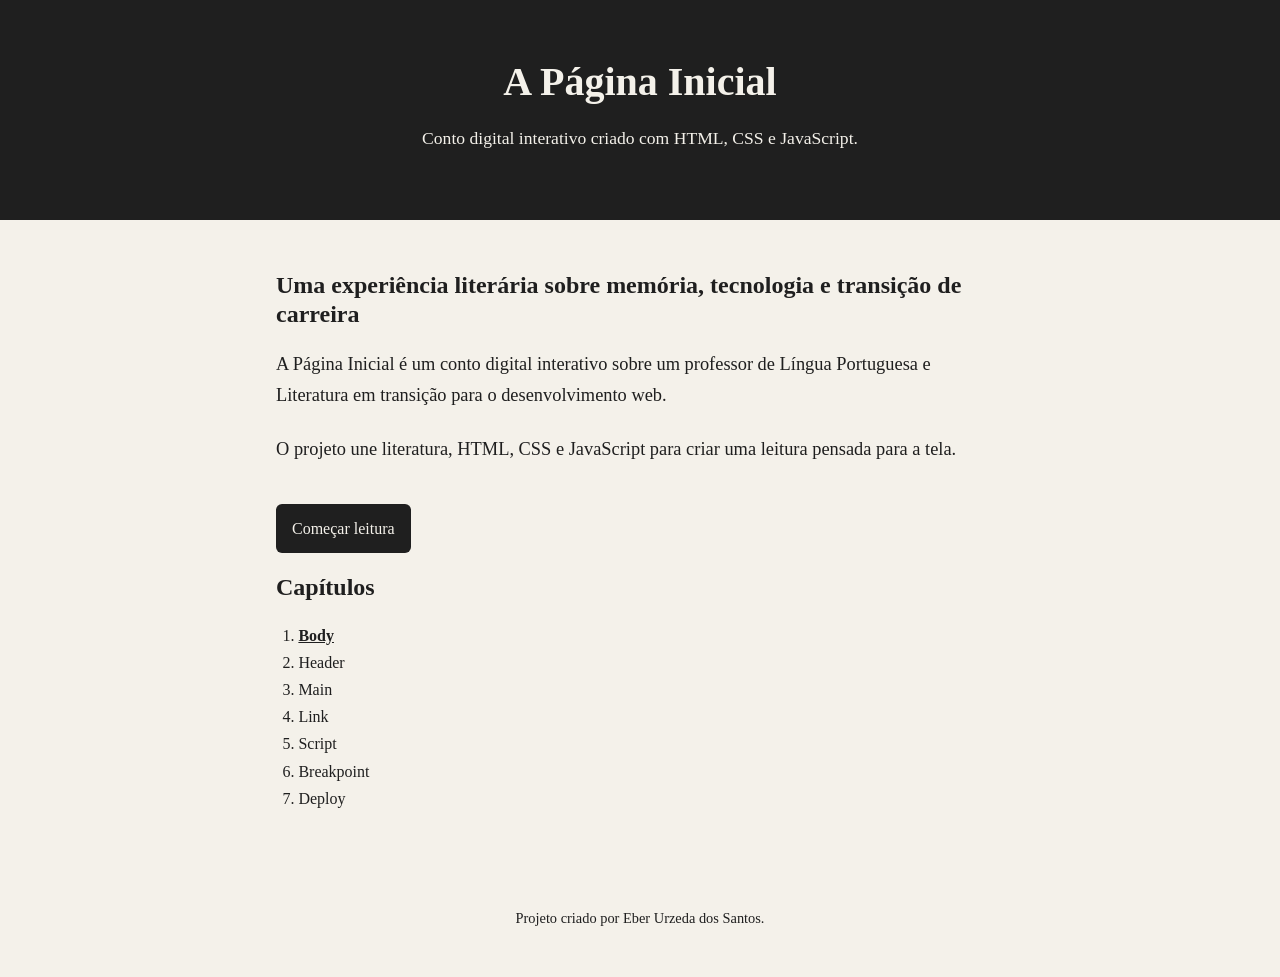
==== index.html @ c960616d "Initial commit" ====
<!DOCTYPE html>
<html lang="pt-BR">
<head>
  <meta charset="UTF-8">
  <meta name="viewport" content="width=device-width, initial-scale=1.0">
  <title>A Página Inicial | Conto digital interativo</title>
  <link rel="stylesheet" href="css/style.css">
</head>
<body>

  <header class="cabecalho">
    <h1>A Página Inicial</h1>
    <p>Conto digital interativo criado com HTML, CSS e JavaScript.</p>
  </header>

  <main class="conteudo">
    <section class="apresentacao">
      <h2>Uma experiência literária sobre memória, tecnologia e transição de carreira</h2>

      <p>
        A Página Inicial é um conto digital interativo sobre um professor de Língua Portuguesa
        e Literatura em transição para o desenvolvimento web.
      </p>

      <p>
        O projeto une literatura, HTML, CSS e JavaScript para criar uma leitura pensada para a tela.
      </p>

      <a class="botao" href="capitulos/body.html">Começar leitura</a>
    </section>

    <section class="capitulos">
      <h2>Capítulos</h2>

      <ol>
        <li><a href="capitulos/body.html">Body</a></li>
        <li>Header</li>
        <li>Main</li>
        <li>Link</li>
        <li>Script</li>
        <li>Breakpoint</li>
        <li>Deploy</li>
      </ol>
    </section>
  </main>

  <footer class="rodape">
    <p>Projeto criado por Eber Urzeda dos Santos.</p>
  </footer>

  <script src="js/script.js"></script>
</body>
</html>
---- css/style.css ----
* {
  box-sizing: border-box;
}

body {
  margin: 0;
  font-family: Georgia, 'Times New Roman', serif;
  background-color: #f4f1ea;
  color: #1f1f1f;
  line-height: 1.7;
}

.cabecalho {
  padding: 3rem 1rem;
  text-align: center;
  background-color: #1f1f1f;
  color: #f4f1ea;
}

.cabecalho a {
  color: #f4f1ea;
  text-decoration: none;
  font-weight: bold;
}

.cabecalho a:visited {
  color: #f4f1ea;
}

.cabecalho a:hover {
  text-decoration: underline;
}

.cabecalho h1 {
  margin: 0;
  font-size: 2.5rem;
}

.cabecalho p {
  margin-top: 0.5rem;
  font-size: 1.1rem;
}

.conteudo,
.capitulo {
  max-width: 760px;
  margin: 0 auto;
  padding: 2rem 1rem;
}

.apresentacao h2,
.capitulos h2,
.capitulo h1 {
  line-height: 1.2;
}

.apresentacao p,
.capitulo article p {
  font-size: 1.15rem;
  margin-bottom: 1.4rem;
}

.botao,
.navegacao-capitulos a,
#botao-tema {
  display: inline-block;
  margin-top: 1rem;
  padding: 0.7rem 1rem;
  background-color: #1f1f1f;
  color: #f4f1ea;
  text-decoration: none;
  border: none;
  border-radius: 6px;
  cursor: pointer;
}

.botao:hover,
.navegacao-capitulos a:hover,
#botao-tema:hover {
  opacity: 0.85;
}

.capitulos ol {
  padding-left: 1.4rem;
}

.capitulos a {
  color: #1f1f1f;
  font-weight: bold;
}

.rodape {
  padding: 2rem 1rem;
  text-align: center;
  font-size: 0.9rem;
}

body.tema-escuro {
  background-color: #151515;
  color: #eeeeee;
}

body.tema-escuro .cabecalho {
  background-color: #000000;
}

body.tema-escuro .botao,
body.tema-escuro .navegacao-capitulos a,
body.tema-escuro #botao-tema {
  background-color: #eeeeee;
  color: #151515;
}

@media (max-width: 600px) {
  .cabecalho {
    padding: 2rem 1rem;
  }

  .cabecalho h1 {
    font-size: 2rem;
  }

  .apresentacao p,
  .capitulo article p {
    font-size: 1.05rem;
  }
}

.dialogo {
  margin-left: 2rem;
  font-style: italic;
}

pre {
  background-color: #1f1f1f;
  color: #f4f1ea;
  padding: 1rem;
  border-radius: 6px;
  overflow-x: auto;
  font-size: 0.95rem;
  line-height: 1.5;
}

code {
  font-family: Consolas, Monaco, monospace;
}

.citacao {
  margin-left: 2rem;
  padding-left: 1rem;
  border-left: 3px solid #1f1f1f;
  font-style: italic;
}

body.tema-escuro .citacao {
  border-left-color: #eeeeee;
}
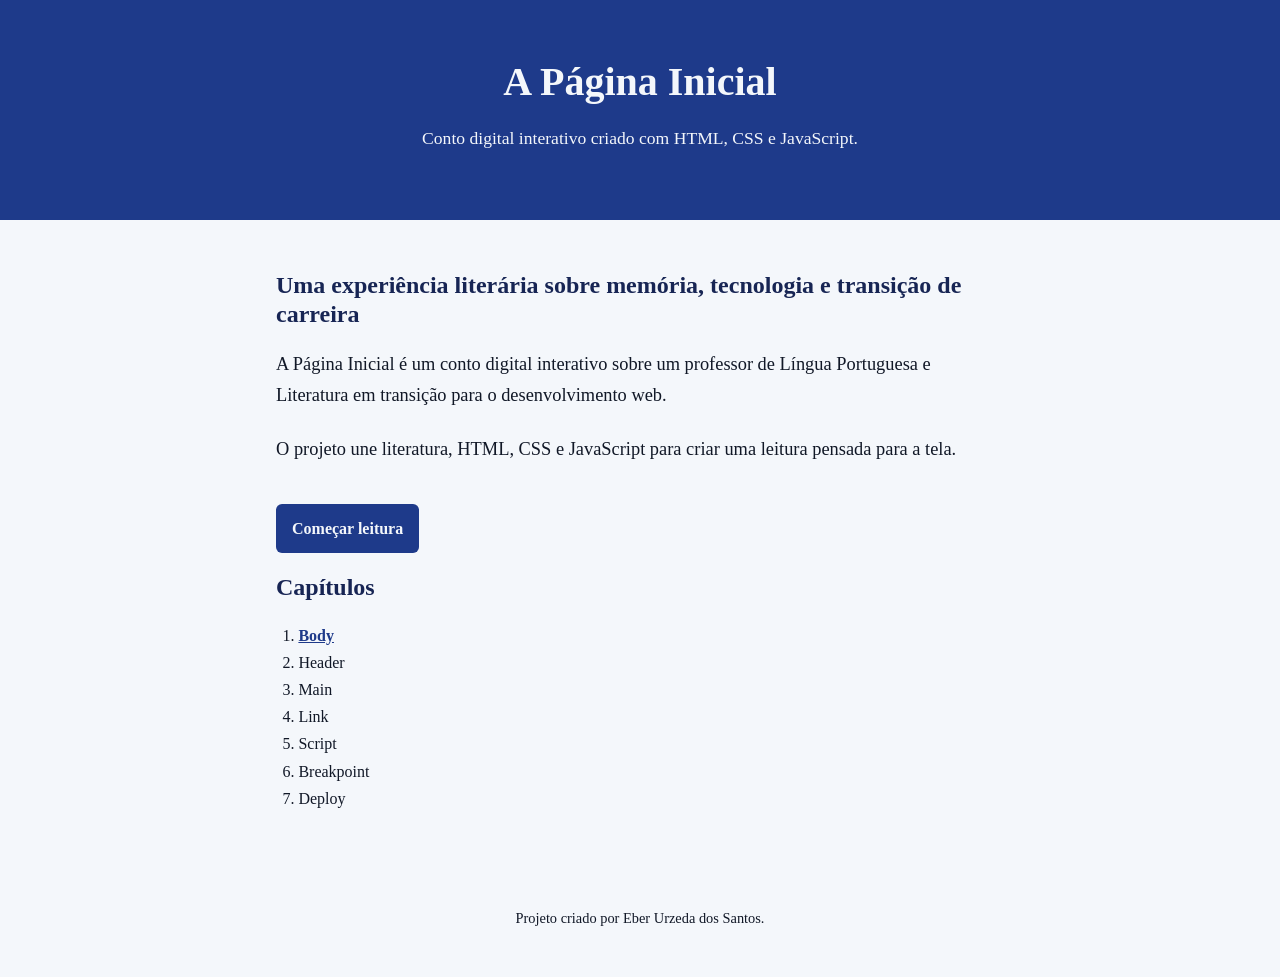
==== commit e49987f0: "Adicionei favicon" ====
--- a/index.html
+++ b/index.html
@@ -4,6 +4,7 @@
   <meta charset="UTF-8">
   <meta name="viewport" content="width=device-width, initial-scale=1.0">
   <title>A Página Inicial | Conto digital interativo</title>
+  <link rel="icon" type="image/svg+xml" href="assets/favicon/favicon.svg">
   <link rel="stylesheet" href="css/style.css">
 </head>
 <body>
--- a/css/style.css
+++ b/css/style.css
@@ -5,26 +5,26 @@
 body {
   margin: 0;
   font-family: Georgia, 'Times New Roman', serif;
-  background-color: #f4f1ea;
-  color: #1f1f1f;
+  background-color: #f4f7fb;
+  color: #111827;
   line-height: 1.7;
 }
 
 .cabecalho {
   padding: 3rem 1rem;
   text-align: center;
-  background-color: #1f1f1f;
-  color: #f4f1ea;
+  background-color: #1e3a8a;
+  color: #f4f7fb;
 }
 
 .cabecalho a {
-  color: #f4f1ea;
+  color: #f4f7fb;
   text-decoration: none;
   font-weight: bold;
 }
 
 .cabecalho a:visited {
-  color: #f4f1ea;
+  color: #f4f7fb;
 }
 
 .cabecalho a:hover {
@@ -52,6 +52,7 @@
 .capitulos h2,
 .capitulo h1 {
   line-height: 1.2;
+  color: #172554;
 }
 
 .apresentacao p,
@@ -66,18 +67,19 @@
   display: inline-block;
   margin-top: 1rem;
   padding: 0.7rem 1rem;
-  background-color: #1f1f1f;
-  color: #f4f1ea;
+  background-color: #1e3a8a;
+  color: #f4f7fb;
   text-decoration: none;
   border: none;
   border-radius: 6px;
   cursor: pointer;
+  font-weight: bold;
 }
 
 .botao:hover,
 .navegacao-capitulos a:hover,
 #botao-tema:hover {
-  opacity: 0.85;
+  background-color: #2563eb;
 }
 
 .capitulos ol {
@@ -85,7 +87,7 @@
 }
 
 .capitulos a {
-  color: #1f1f1f;
+  color: #1e3a8a;
   font-weight: bold;
 }
 
@@ -95,45 +97,14 @@
   font-size: 0.9rem;
 }
 
-body.tema-escuro {
-  background-color: #151515;
-  color: #eeeeee;
-}
-
-body.tema-escuro .cabecalho {
-  background-color: #000000;
-}
-
-body.tema-escuro .botao,
-body.tema-escuro .navegacao-capitulos a,
-body.tema-escuro #botao-tema {
-  background-color: #eeeeee;
-  color: #151515;
-}
-
-@media (max-width: 600px) {
-  .cabecalho {
-    padding: 2rem 1rem;
-  }
-
-  .cabecalho h1 {
-    font-size: 2rem;
-  }
-
-  .apresentacao p,
-  .capitulo article p {
-    font-size: 1.05rem;
-  }
-}
-
 .dialogo {
   margin-left: 2rem;
   font-style: italic;
 }
 
 pre {
-  background-color: #1f1f1f;
-  color: #f4f1ea;
+  background-color: #172554;
+  color: #dbeafe;
   padding: 1rem;
   border-radius: 6px;
   overflow-x: auto;
@@ -143,15 +114,95 @@
 
 code {
   font-family: Consolas, Monaco, monospace;
+  color: #1e3a8a;
+}
+
+pre code {
+  color: #dbeafe;
 }
 
 .citacao {
   margin-left: 2rem;
   padding-left: 1rem;
-  border-left: 3px solid #1f1f1f;
+  border-left: 3px solid #1e3a8a;
   font-style: italic;
 }
 
+/* Modo escuro */
+
+body.tema-escuro {
+  background-color: #0f172a;
+  color: #e5e7eb;
+}
+
+body.tema-escuro .cabecalho {
+  background-color: #172554;
+  color: #e5e7eb;
+}
+
+body.tema-escuro .cabecalho a,
+body.tema-escuro .cabecalho a:visited {
+  color: #e5e7eb;
+}
+
+body.tema-escuro .capitulo,
+body.tema-escuro .conteudo {
+  color: #e5e7eb;
+}
+
+body.tema-escuro .apresentacao h2,
+body.tema-escuro .capitulos h2,
+body.tema-escuro .capitulo h1 {
+  color: #dbeafe;
+}
+
+body.tema-escuro .capitulos a {
+  color: #93c5fd;
+}
+
+body.tema-escuro .botao,
+body.tema-escuro .navegacao-capitulos a,
+body.tema-escuro #botao-tema {
+  background-color: #dbeafe;
+  color: #172554;
+}
+
+body.tema-escuro .botao:hover,
+body.tema-escuro .navegacao-capitulos a:hover,
+body.tema-escuro #botao-tema:hover {
+  background-color: #93c5fd;
+}
+
+body.tema-escuro pre {
+  background-color: #020617;
+  color: #dbeafe;
+}
+
+body.tema-escuro code {
+  color: #93c5fd;
+}
+
+body.tema-escuro pre code {
+  color: #dbeafe;
+}
+
 body.tema-escuro .citacao {
-  border-left-color: #eeeeee;
+  border-left-color: #93c5fd;
+}
+
+/* Responsivo */
+
+@media (max-width: 600px) {
+  .cabecalho {
+    padding: 2rem 1rem;
+  }
+
+  .cabecalho h1 {
+    font-size: 2rem;
+  }
+
+  .apresentacao p,
+  .capitulo article p {
+    font-size: 1.05rem;
+  }
 }
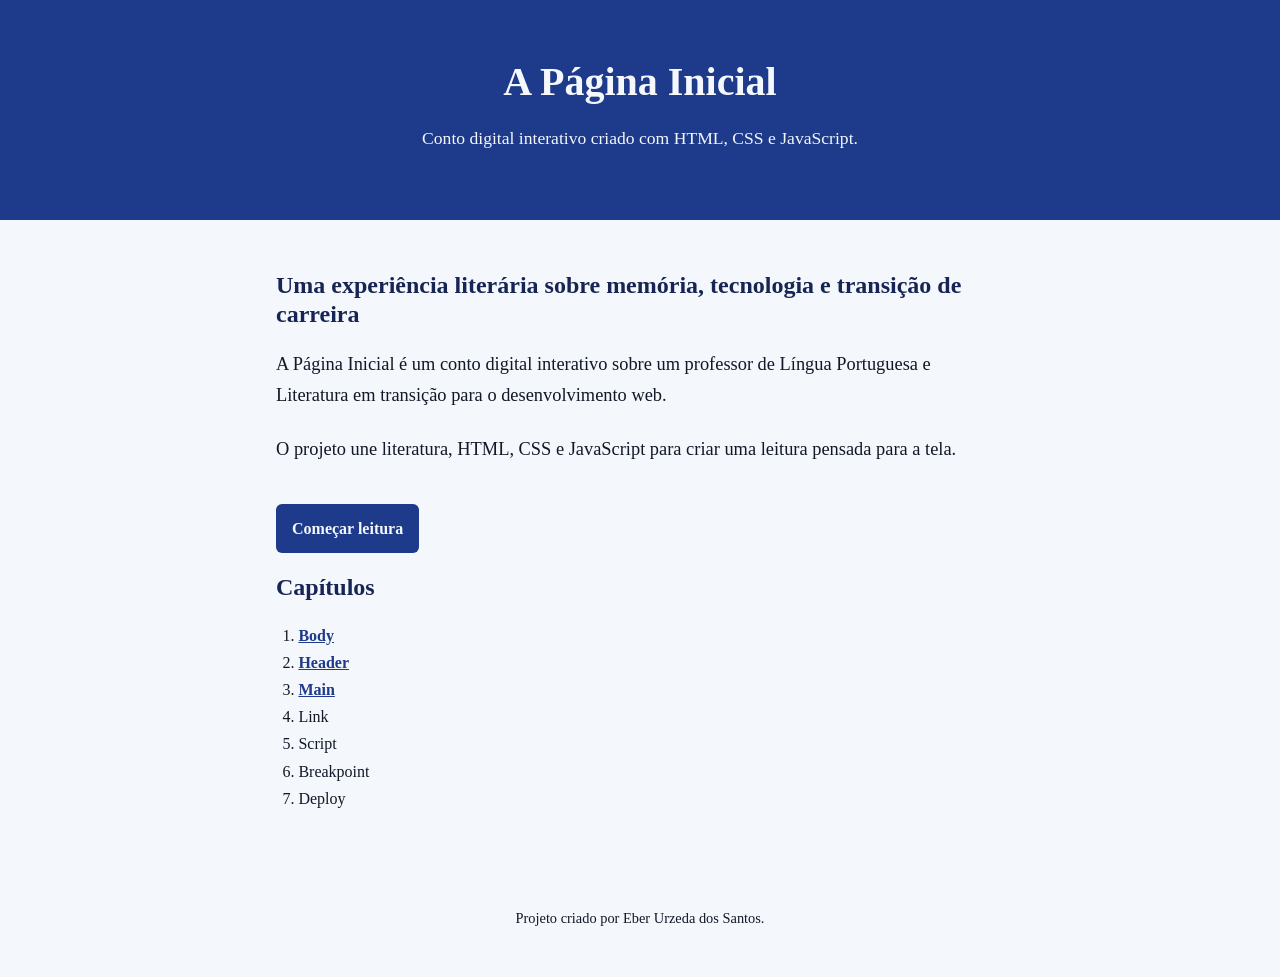
==== commit a97fa69a: "Atualizei o cap. Header e criei o Main" ====
--- a/index.html
+++ b/index.html
@@ -1,54 +1,58 @@
-<!DOCTYPE html>
+<!doctype html>
 <html lang="pt-BR">
-<head>
-  <meta charset="UTF-8">
-  <meta name="viewport" content="width=device-width, initial-scale=1.0">
-  <title>A Página Inicial | Conto digital interativo</title>
-  <link rel="icon" type="image/svg+xml" href="assets/favicon/favicon.svg">
-  <link rel="stylesheet" href="css/style.css">
-</head>
-<body>
+  <head>
+    <meta charset="UTF-8" />
+    <meta name="viewport" content="width=device-width, initial-scale=1.0" />
+    <title>A Página Inicial | Conto digital interativo</title>
+    <link rel="icon" type="image/svg+xml" href="assets/favicon/favicon.svg" />
+    <link rel="stylesheet" href="css/style.css" />
+  </head>
+  <body>
+    <header class="cabecalho">
+      <h1>A Página Inicial</h1>
+      <p>Conto digital interativo criado com HTML, CSS e JavaScript.</p>
+    </header>
 
-  <header class="cabecalho">
-    <h1>A Página Inicial</h1>
-    <p>Conto digital interativo criado com HTML, CSS e JavaScript.</p>
-  </header>
+    <main class="conteudo">
+      <section class="apresentacao">
+        <h2>
+          Uma experiência literária sobre memória, tecnologia e transição de
+          carreira
+        </h2>
 
-  <main class="conteudo">
-    <section class="apresentacao">
-      <h2>Uma experiência literária sobre memória, tecnologia e transição de carreira</h2>
+        <p>
+          A Página Inicial é um conto digital interativo sobre um professor de
+          Língua Portuguesa e Literatura em transição para o desenvolvimento
+          web.
+        </p>
 
-      <p>
-        A Página Inicial é um conto digital interativo sobre um professor de Língua Portuguesa
-        e Literatura em transição para o desenvolvimento web.
-      </p>
+        <p>
+          O projeto une literatura, HTML, CSS e JavaScript para criar uma
+          leitura pensada para a tela.
+        </p>
 
-      <p>
-        O projeto une literatura, HTML, CSS e JavaScript para criar uma leitura pensada para a tela.
-      </p>
+        <a class="botao" href="capitulos/body.html">Começar leitura</a>
+      </section>
 
-      <a class="botao" href="capitulos/body.html">Começar leitura</a>
-    </section>
+      <section class="capitulos">
+        <h2>Capítulos</h2>
 
-    <section class="capitulos">
-      <h2>Capítulos</h2>
+        <ol>
+          <li><a href="capitulos/body.html">Body</a></li>
+          <li><a href="capitulos/header.html">Header</a></li>
+          <li><a href="capitulos/main.html">Main</a></li>
+          <li>Link</li>
+          <li>Script</li>
+          <li>Breakpoint</li>
+          <li>Deploy</li>
+        </ol>
+      </section>
+    </main>
 
-      <ol>
-        <li><a href="capitulos/body.html">Body</a></li>
-        <li>Header</li>
-        <li>Main</li>
-        <li>Link</li>
-        <li>Script</li>
-        <li>Breakpoint</li>
-        <li>Deploy</li>
-      </ol>
-    </section>
-  </main>
+    <footer class="rodape">
+      <p>Projeto criado por Eber Urzeda dos Santos.</p>
+    </footer>
 
-  <footer class="rodape">
-    <p>Projeto criado por Eber Urzeda dos Santos.</p>
-  </footer>
-
-  <script src="js/script.js"></script>
-</body>
-</html>+    <script src="js/script.js"></script>
+  </body>
+</html>
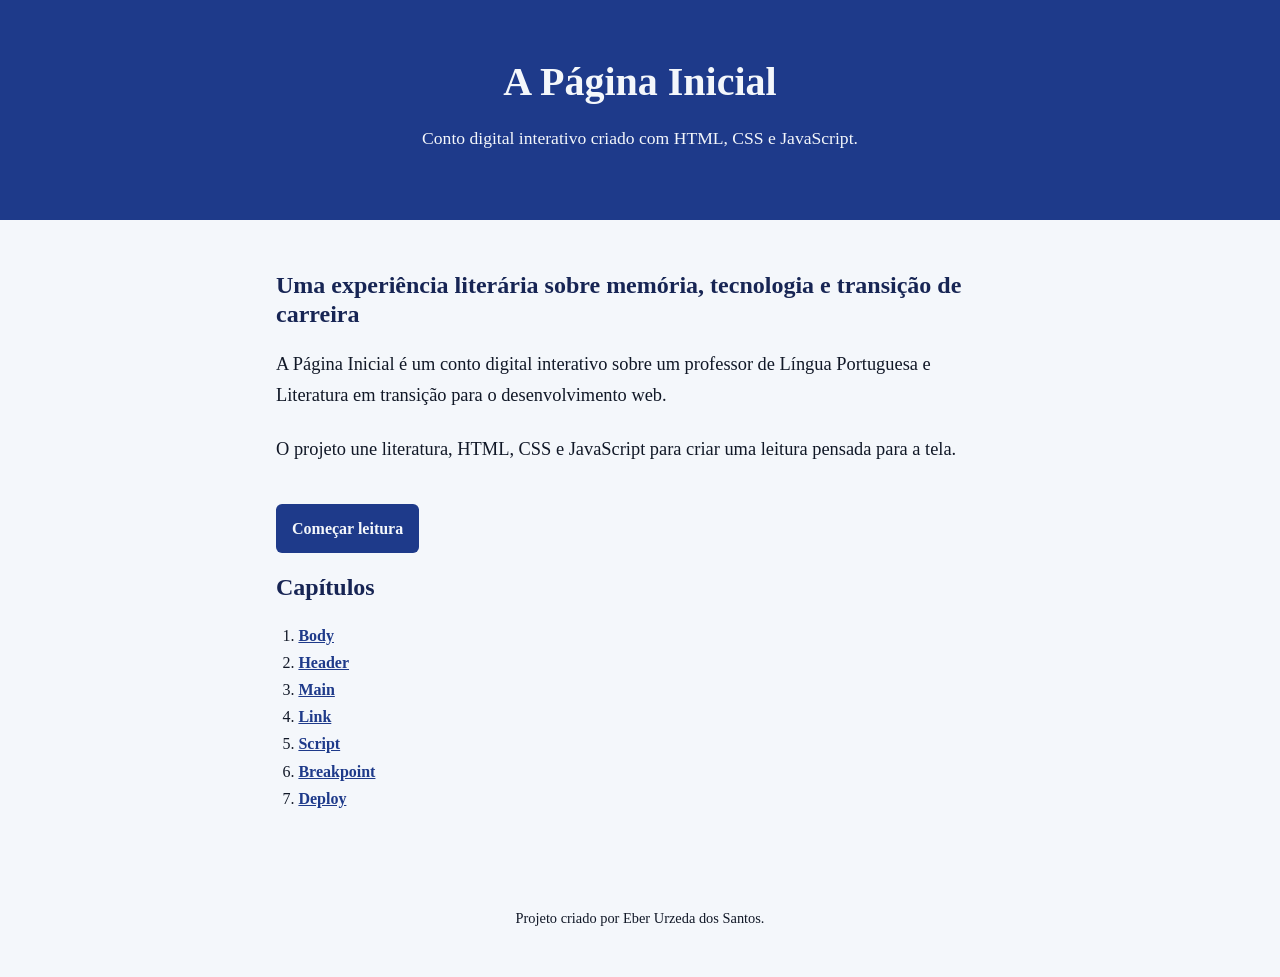
==== commit 5164b820: "Criei capítulos e atualizei links" ====
--- a/index.html
+++ b/index.html
@@ -41,10 +41,10 @@
           <li><a href="capitulos/body.html">Body</a></li>
           <li><a href="capitulos/header.html">Header</a></li>
           <li><a href="capitulos/main.html">Main</a></li>
-          <li>Link</li>
-          <li>Script</li>
-          <li>Breakpoint</li>
-          <li>Deploy</li>
+          <li><a href="capitulos/link.html">Link</a></li>
+          <li><a href="capitulos/script.html">Script</a></li>
+          <li><a href="capitulos/breakpoint.html">Breakpoint</a></li>
+          <li><a href="capitulos/deploy.html">Deploy</a></li>
         </ol>
       </section>
     </main>
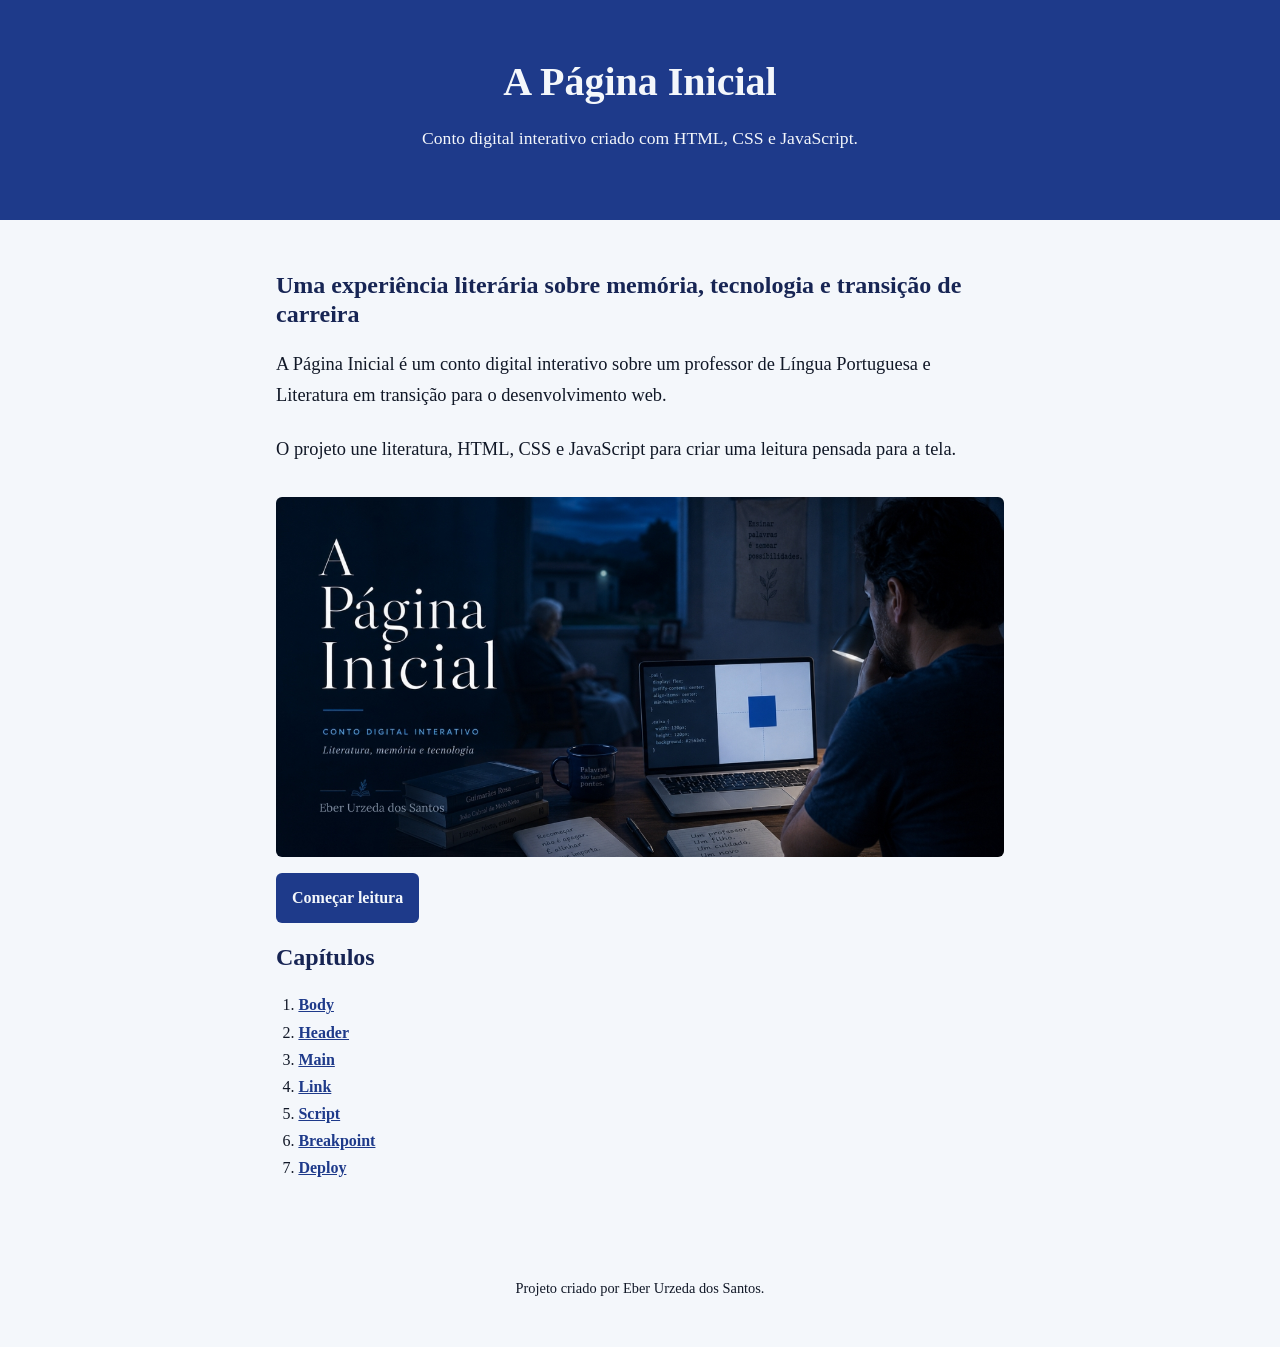
==== commit 7e6262c3: "Revisão geral" ====
--- a/index.html
+++ b/index.html
@@ -4,6 +4,16 @@
     <meta charset="UTF-8" />
     <meta name="viewport" content="width=device-width, initial-scale=1.0" />
     <title>A Página Inicial | Conto digital interativo</title>
+    <meta
+      name="description"
+      content="Conto digital interativo criado com HTML, CSS e JavaScript, unindo literatura, memória, tecnologia e transição de carreira."
+    />
+    <meta property="og:title" content="A Página Inicial" />
+    <meta
+      property="og:description"
+      content="Um conto digital interativo sobre memória, tecnologia e recomeço profissional."
+    />
+    <meta property="og:type" content="website" />
     <link rel="icon" type="image/svg+xml" href="assets/favicon/favicon.svg" />
     <link rel="stylesheet" href="css/style.css" />
   </head>
@@ -31,6 +41,12 @@
           leitura pensada para a tela.
         </p>
 
+        <img
+          class="imagem-apresentacao"
+          src="assets/imagens/a-pagina-inicial.jpg"
+          alt="Imagem de apresentação do conto A Página Inicial"
+        />
+
         <a class="botao" href="capitulos/body.html">Começar leitura</a>
       </section>
 
--- a/css/style.css
+++ b/css/style.css
@@ -1,30 +1,43 @@
 * {
   box-sizing: border-box;
+}
+
+:root {
+  --azul-principal: #1e3a8a;
+  --azul-profundo: #172554;
+  --azul-hover: #2563eb;
+  --azul-claro: #dbeafe;
+  --azul-link-escuro: #93c5fd;
+  --fundo-claro: #f4f7fb;
+  --texto-claro: #111827;
+  --fundo-escuro: #0f172a;
+  --texto-escuro: #e5e7eb;
+  --foco: #facc15;
 }
 
 body {
   margin: 0;
   font-family: Georgia, 'Times New Roman', serif;
-  background-color: #f4f7fb;
-  color: #111827;
+  background-color: var(--fundo-claro);
+  color: var(--texto-claro);
   line-height: 1.7;
 }
 
 .cabecalho {
   padding: 3rem 1rem;
   text-align: center;
-  background-color: #1e3a8a;
-  color: #f4f7fb;
+  background-color: var(--azul-principal);
+  color: var(--fundo-claro);
 }
 
 .cabecalho a {
-  color: #f4f7fb;
+  color: var(--fundo-claro);
   text-decoration: none;
   font-weight: bold;
 }
 
 .cabecalho a:visited {
-  color: #f4f7fb;
+  color: var(--fundo-claro);
 }
 
 .cabecalho a:hover {
@@ -52,13 +65,22 @@
 .capitulos h2,
 .capitulo h1 {
   line-height: 1.2;
-  color: #172554;
+  color: var(--azul-profundo);
 }
 
 .apresentacao p,
 .capitulo article p {
   font-size: 1.15rem;
   margin-bottom: 1.4rem;
+}
+
+.imagem-apresentacao {
+  display: block;
+  width: 100%;
+  max-height: 360px;
+  margin: 2rem 0 0;
+  border-radius: 6px;
+  object-fit: cover;
 }
 
 .botao,
@@ -67,8 +89,8 @@
   display: inline-block;
   margin-top: 1rem;
   padding: 0.7rem 1rem;
-  background-color: #1e3a8a;
-  color: #f4f7fb;
+  background-color: var(--azul-principal);
+  color: var(--fundo-claro);
   text-decoration: none;
   border: none;
   border-radius: 6px;
@@ -79,7 +101,13 @@
 .botao:hover,
 .navegacao-capitulos a:hover,
 #botao-tema:hover {
-  background-color: #2563eb;
+  background-color: var(--azul-hover);
+}
+
+a:focus-visible,
+button:focus-visible {
+  outline: 3px solid var(--foco);
+  outline-offset: 3px;
 }
 
 .capitulos ol {
@@ -87,7 +115,7 @@
 }
 
 .capitulos a {
-  color: #1e3a8a;
+  color: var(--azul-principal);
   font-weight: bold;
 }
 
@@ -103,8 +131,8 @@
 }
 
 pre {
-  background-color: #172554;
-  color: #dbeafe;
+  background-color: var(--azul-profundo);
+  color: var(--azul-claro);
   padding: 1rem;
   border-radius: 6px;
   overflow-x: auto;
@@ -114,80 +142,80 @@
 
 code {
   font-family: Consolas, Monaco, monospace;
-  color: #1e3a8a;
+  color: var(--azul-principal);
 }
 
 pre code {
-  color: #dbeafe;
+  color: var(--azul-claro);
 }
 
 .citacao {
   margin-left: 2rem;
   padding-left: 1rem;
-  border-left: 3px solid #1e3a8a;
+  border-left: 3px solid var(--azul-principal);
   font-style: italic;
 }
 
 /* Modo escuro */
 
 body.tema-escuro {
-  background-color: #0f172a;
-  color: #e5e7eb;
+  background-color: var(--fundo-escuro);
+  color: var(--texto-escuro);
 }
 
 body.tema-escuro .cabecalho {
-  background-color: #172554;
-  color: #e5e7eb;
+  background-color: var(--azul-profundo);
+  color: var(--texto-escuro);
 }
 
 body.tema-escuro .cabecalho a,
 body.tema-escuro .cabecalho a:visited {
-  color: #e5e7eb;
+  color: var(--texto-escuro);
 }
 
 body.tema-escuro .capitulo,
 body.tema-escuro .conteudo {
-  color: #e5e7eb;
+  color: var(--texto-escuro);
 }
 
 body.tema-escuro .apresentacao h2,
 body.tema-escuro .capitulos h2,
 body.tema-escuro .capitulo h1 {
-  color: #dbeafe;
+  color: var(--azul-claro);
 }
 
 body.tema-escuro .capitulos a {
-  color: #93c5fd;
+  color: var(--azul-link-escuro);
 }
 
 body.tema-escuro .botao,
 body.tema-escuro .navegacao-capitulos a,
 body.tema-escuro #botao-tema {
-  background-color: #dbeafe;
-  color: #172554;
+  background-color: var(--azul-claro);
+  color: var(--azul-profundo);
 }
 
 body.tema-escuro .botao:hover,
 body.tema-escuro .navegacao-capitulos a:hover,
 body.tema-escuro #botao-tema:hover {
-  background-color: #93c5fd;
+  background-color: var(--azul-link-escuro);
 }
 
 body.tema-escuro pre {
   background-color: #020617;
-  color: #dbeafe;
+  color: var(--azul-claro);
 }
 
 body.tema-escuro code {
-  color: #93c5fd;
+  color: var(--azul-link-escuro);
 }
 
 body.tema-escuro pre code {
-  color: #dbeafe;
+  color: var(--azul-claro);
 }
 
 body.tema-escuro .citacao {
-  border-left-color: #93c5fd;
+  border-left-color: var(--azul-link-escuro);
 }
 
 /* Responsivo */
@@ -205,4 +233,21 @@
   .capitulo article p {
     font-size: 1.05rem;
   }
-}+
+  .dialogo,
+  .citacao {
+    margin-left: 0;
+  }
+
+  .navegacao-capitulos {
+    display: flex;
+    flex-direction: column;
+    gap: 0.75rem;
+  }
+
+  .navegacao-capitulos a {
+    width: 100%;
+    margin-top: 0;
+    text-align: center;
+  }
+}
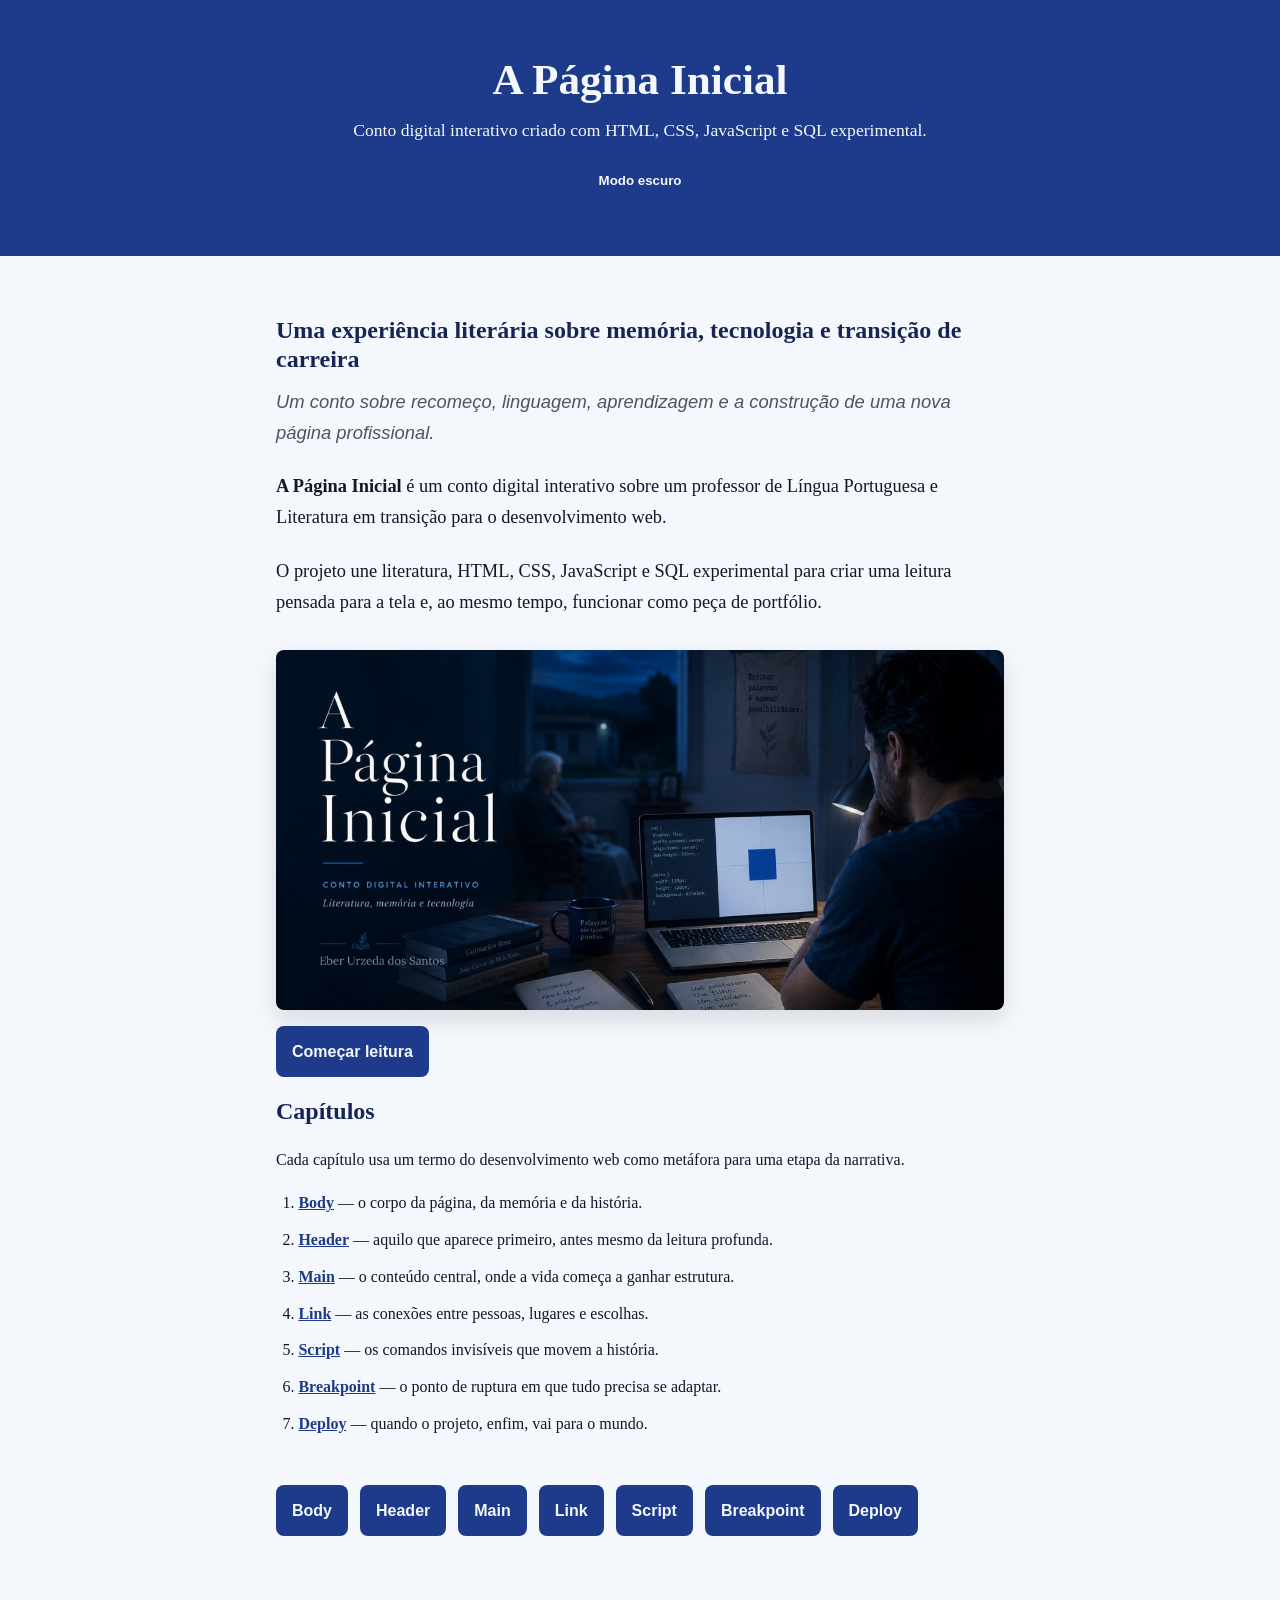
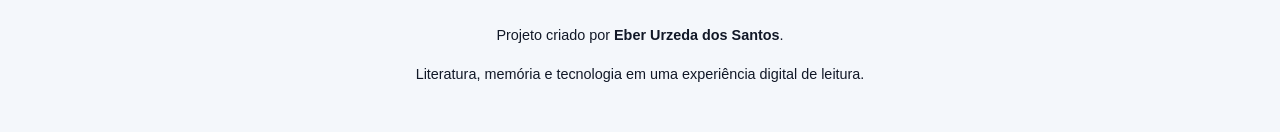
==== commit c73e7f5d: "Revisões HTML, CSS e JS" ====
--- a/index.html
+++ b/index.html
@@ -3,43 +3,68 @@
   <head>
     <meta charset="UTF-8" />
     <meta name="viewport" content="width=device-width, initial-scale=1.0" />
+
     <title>A Página Inicial | Conto digital interativo</title>
+
     <meta
       name="description"
       content="Conto digital interativo criado com HTML, CSS e JavaScript, unindo literatura, memória, tecnologia e transição de carreira."
     />
+
     <meta property="og:title" content="A Página Inicial" />
     <meta
       property="og:description"
       content="Um conto digital interativo sobre memória, tecnologia e recomeço profissional."
     />
     <meta property="og:type" content="website" />
+
     <link rel="icon" type="image/svg+xml" href="assets/favicon/favicon.svg" />
     <link rel="stylesheet" href="css/style.css" />
   </head>
+
   <body>
+    <div class="barra-container" aria-hidden="true">
+      <div class="barra-progresso"></div>
+    </div>
+
     <header class="cabecalho">
       <h1>A Página Inicial</h1>
-      <p>Conto digital interativo criado com HTML, CSS e JavaScript.</p>
+
+      <p>
+        Conto digital interativo criado com HTML, CSS, JavaScript e SQL
+        experimental.
+      </p>
+
+      <button id="botao-tema" type="button" aria-label="Alternar tema claro e escuro">
+        Alternar tema
+      </button>
     </header>
 
     <main class="conteudo">
-      <section class="apresentacao">
-        <h2>
+      <section class="apresentacao" aria-labelledby="titulo-apresentacao">
+        <h2 id="titulo-apresentacao">
           Uma experiência literária sobre memória, tecnologia e transição de
           carreira
         </h2>
 
-        <p>
-          A Página Inicial é um conto digital interativo sobre um professor de
-          Língua Portuguesa e Literatura em transição para o desenvolvimento
-          web.
+        <p class="subtitulo-capitulo">
+          Um conto sobre recomeço, linguagem, aprendizagem e a construção de uma
+          nova página profissional.
         </p>
 
         <p>
-          O projeto une literatura, HTML, CSS e JavaScript para criar uma
-          leitura pensada para a tela.
+          <strong>A Página Inicial</strong> é um conto digital interativo sobre
+          um professor de Língua Portuguesa e Literatura em transição para o
+          desenvolvimento web.
         </p>
+
+        <p>
+          O projeto une literatura, HTML, CSS, JavaScript e SQL experimental
+          para criar uma leitura pensada para a tela e, ao mesmo tempo, funcionar
+          como peça de portfólio.
+        </p>
+
+        <p id="ultimo-capitulo"></p>
 
         <img
           class="imagem-apresentacao"
@@ -50,24 +75,77 @@
         <a class="botao" href="capitulos/body.html">Começar leitura</a>
       </section>
 
-      <section class="capitulos">
-        <h2>Capítulos</h2>
+      <section class="capitulos" aria-labelledby="titulo-capitulos">
+        <h2 id="titulo-capitulos">Capítulos</h2>
+
+        <p>
+          Cada capítulo usa um termo do desenvolvimento web como metáfora para
+          uma etapa da narrativa.
+        </p>
 
         <ol>
-          <li><a href="capitulos/body.html">Body</a></li>
-          <li><a href="capitulos/header.html">Header</a></li>
-          <li><a href="capitulos/main.html">Main</a></li>
-          <li><a href="capitulos/link.html">Link</a></li>
-          <li><a href="capitulos/script.html">Script</a></li>
-          <li><a href="capitulos/breakpoint.html">Breakpoint</a></li>
-          <li><a href="capitulos/deploy.html">Deploy</a></li>
+          <li>
+            <a href="capitulos/body.html">Body</a>
+            — o corpo da página, da memória e da história.
+          </li>
+
+          <li>
+            <a href="capitulos/header.html">Header</a>
+            — aquilo que aparece primeiro, antes mesmo da leitura profunda.
+          </li>
+
+          <li>
+            <a href="capitulos/main.html">Main</a>
+            — o conteúdo central, onde a vida começa a ganhar estrutura.
+          </li>
+
+          <li>
+            <a href="capitulos/link.html">Link</a>
+            — as conexões entre pessoas, lugares e escolhas.
+          </li>
+
+          <li>
+            <a href="capitulos/script.html">Script</a>
+            — os comandos invisíveis que movem a história.
+          </li>
+
+          <li>
+            <a href="capitulos/breakpoint.html">Breakpoint</a>
+            — o ponto de ruptura em que tudo precisa se adaptar.
+          </li>
+
+          <li>
+            <a href="capitulos/deploy.html">Deploy</a>
+            — quando o projeto, enfim, vai para o mundo.
+          </li>
         </ol>
       </section>
+
+      <nav class="navegacao-capitulos" aria-label="Navegação dos capítulos">
+        <a href="capitulos/body.html">Body</a>
+        <a href="capitulos/header.html">Header</a>
+        <a href="capitulos/main.html">Main</a>
+        <a href="capitulos/link.html">Link</a>
+        <a href="capitulos/script.html">Script</a>
+        <a href="capitulos/breakpoint.html">Breakpoint</a>
+        <a href="capitulos/deploy.html">Deploy</a>
+      </nav>
     </main>
 
     <footer class="rodape">
-      <p>Projeto criado por Eber Urzeda dos Santos.</p>
+      <p>
+        Projeto criado por
+        <strong>Eber Urzeda dos Santos</strong>.
+      </p>
+
+      <p>
+        Literatura, memória e tecnologia em uma experiência digital de leitura.
+      </p>
     </footer>
+
+    <button id="voltar-topo" type="button" aria-label="Voltar ao topo">
+      ↑
+    </button>
 
     <script src="js/script.js"></script>
   </body>
--- a/css/style.css
+++ b/css/style.css
@@ -8,23 +8,59 @@
   --azul-hover: #2563eb;
   --azul-claro: #dbeafe;
   --azul-link-escuro: #93c5fd;
+
   --fundo-claro: #f4f7fb;
   --texto-claro: #111827;
+
   --fundo-escuro: #0f172a;
   --texto-escuro: #e5e7eb;
+
   --foco: #facc15;
+
+  --fonte-texto: Georgia, 'Times New Roman', serif;
+  --fonte-interface: Arial, Helvetica, sans-serif;
+
+  --largura-leitura: 760px;
+  --raio-borda: 8px;
+  --sombra-suave: 0 10px 25px rgba(15, 23, 42, 0.12);
+}
+
+/* Base */
+
+html {
+  scroll-behavior: smooth;
 }
 
 body {
   margin: 0;
-  font-family: Georgia, 'Times New Roman', serif;
+  font-family: var(--fonte-texto);
   background-color: var(--fundo-claro);
   color: var(--texto-claro);
   line-height: 1.7;
 }
 
+/* Barra de progresso de leitura */
+
+.barra-container {
+  position: fixed;
+  top: 0;
+  left: 0;
+  width: 100%;
+  height: 5px;
+  background: transparent;
+  z-index: 1000;
+}
+
+.barra-progresso {
+  height: 100%;
+  width: 0;
+  background-color: var(--foco);
+}
+
+/* Cabeçalho */
+
 .cabecalho {
-  padding: 3rem 1rem;
+  padding: 3.5rem 1rem;
   text-align: center;
   background-color: var(--azul-principal);
   color: var(--fundo-claro);
@@ -46,24 +82,29 @@
 
 .cabecalho h1 {
   margin: 0;
-  font-size: 2.5rem;
+  font-size: 2.7rem;
+  line-height: 1.1;
 }
 
 .cabecalho p {
-  margin-top: 0.5rem;
+  max-width: 680px;
+  margin: 0.75rem auto 0;
   font-size: 1.1rem;
 }
+
+/* Conteúdo principal */
 
 .conteudo,
 .capitulo {
-  max-width: 760px;
+  max-width: var(--largura-leitura);
   margin: 0 auto;
-  padding: 2rem 1rem;
+  padding: 2.5rem 1rem;
 }
 
 .apresentacao h2,
 .capitulos h2,
-.capitulo h1 {
+.capitulo h1,
+.capitulo h2 {
   line-height: 1.2;
   color: var(--azul-profundo);
 }
@@ -73,35 +114,67 @@
   font-size: 1.15rem;
   margin-bottom: 1.4rem;
 }
+
+/* Subtítulo dos capítulos */
+
+.subtitulo-capitulo {
+  margin-top: -0.5rem;
+  margin-bottom: 2rem;
+  font-family: var(--fonte-interface);
+  font-size: 0.95rem;
+  color: #4b5563;
+  font-style: italic;
+}
+
+/* Primeira letra com estilo literário */
+
+.capitulo article p:first-of-type::first-letter {
+  font-size: 3rem;
+  float: left;
+  line-height: 1;
+  padding-right: 0.4rem;
+  color: var(--azul-principal);
+  font-weight: bold;
+}
+
+/* Imagem de apresentação */
 
 .imagem-apresentacao {
   display: block;
   width: 100%;
   max-height: 360px;
   margin: 2rem 0 0;
-  border-radius: 6px;
+  border-radius: var(--raio-borda);
   object-fit: cover;
-}
+  box-shadow: var(--sombra-suave);
+}
+
+/* Botões e navegação */
 
 .botao,
 .navegacao-capitulos a,
-#botao-tema {
+#botao-tema,
+#voltar-topo {
   display: inline-block;
   margin-top: 1rem;
-  padding: 0.7rem 1rem;
+  padding: 0.75rem 1rem;
   background-color: var(--azul-principal);
   color: var(--fundo-claro);
   text-decoration: none;
   border: none;
-  border-radius: 6px;
+  border-radius: var(--raio-borda);
   cursor: pointer;
+  font-family: var(--fonte-interface);
   font-weight: bold;
+  transition: background-color 0.25s ease, transform 0.25s ease;
 }
 
 .botao:hover,
 .navegacao-capitulos a:hover,
-#botao-tema:hover {
+#botao-tema:hover,
+#voltar-topo:hover {
   background-color: var(--azul-hover);
+  transform: translateY(-2px);
 }
 
 a:focus-visible,
@@ -110,8 +183,14 @@
   outline-offset: 3px;
 }
 
+/* Lista de capítulos */
+
 .capitulos ol {
   padding-left: 1.4rem;
+}
+
+.capitulos li {
+  margin-bottom: 0.6rem;
 }
 
 .capitulos a {
@@ -119,34 +198,46 @@
   font-weight: bold;
 }
 
+/* Navegação entre capítulos */
+
+.navegacao-capitulos {
+  margin-top: 2rem;
+  display: flex;
+  flex-wrap: wrap;
+  gap: 0.75rem;
+}
+
+/* Botão voltar ao topo */
+
+#voltar-topo {
+  position: fixed;
+  right: 1rem;
+  bottom: 1rem;
+  margin-top: 0;
+  opacity: 0;
+  visibility: hidden;
+  z-index: 999;
+}
+
+#voltar-topo.visivel {
+  opacity: 1;
+  visibility: visible;
+}
+
+/* Rodapé */
+
 .rodape {
   padding: 2rem 1rem;
   text-align: center;
+  font-family: var(--fonte-interface);
   font-size: 0.9rem;
 }
+
+/* Elementos literários */
 
 .dialogo {
   margin-left: 2rem;
   font-style: italic;
-}
-
-pre {
-  background-color: var(--azul-profundo);
-  color: var(--azul-claro);
-  padding: 1rem;
-  border-radius: 6px;
-  overflow-x: auto;
-  font-size: 0.95rem;
-  line-height: 1.5;
-}
-
-code {
-  font-family: Consolas, Monaco, monospace;
-  color: var(--azul-principal);
-}
-
-pre code {
-  color: var(--azul-claro);
 }
 
 .citacao {
@@ -156,6 +247,27 @@
   font-style: italic;
 }
 
+/* Código */
+
+pre {
+  background-color: var(--azul-profundo);
+  color: var(--azul-claro);
+  padding: 1rem;
+  border-radius: var(--raio-borda);
+  overflow-x: auto;
+  font-size: 0.95rem;
+  line-height: 1.5;
+}
+
+code {
+  font-family: Consolas, Monaco, monospace;
+  color: var(--azul-principal);
+}
+
+pre code {
+  color: var(--azul-claro);
+}
+
 /* Modo escuro */
 
 body.tema-escuro {
@@ -180,8 +292,17 @@
 
 body.tema-escuro .apresentacao h2,
 body.tema-escuro .capitulos h2,
-body.tema-escuro .capitulo h1 {
+body.tema-escuro .capitulo h1,
+body.tema-escuro .capitulo h2 {
   color: var(--azul-claro);
+}
+
+body.tema-escuro .subtitulo-capitulo {
+  color: #cbd5e1;
+}
+
+body.tema-escuro .capitulo article p:first-of-type::first-letter {
+  color: var(--azul-link-escuro);
 }
 
 body.tema-escuro .capitulos a {
@@ -190,15 +311,21 @@
 
 body.tema-escuro .botao,
 body.tema-escuro .navegacao-capitulos a,
-body.tema-escuro #botao-tema {
+body.tema-escuro #botao-tema,
+body.tema-escuro #voltar-topo {
   background-color: var(--azul-claro);
   color: var(--azul-profundo);
 }
 
 body.tema-escuro .botao:hover,
 body.tema-escuro .navegacao-capitulos a:hover,
-body.tema-escuro #botao-tema:hover {
+body.tema-escuro #botao-tema:hover,
+body.tema-escuro #voltar-topo:hover {
   background-color: var(--azul-link-escuro);
+}
+
+body.tema-escuro .imagem-apresentacao {
+  box-shadow: 0 10px 25px rgba(0, 0, 0, 0.35);
 }
 
 body.tema-escuro pre {
@@ -220,29 +347,14 @@
 
 /* Responsivo */
 
-@media (max-width: 600px) {
-  .cabecalho {
+@media (max-width: 768px) {
+  .conteudo,
+  .capitulo {
     padding: 2rem 1rem;
   }
 
-  .cabecalho h1 {
-    font-size: 2rem;
-  }
-
-  .apresentacao p,
-  .capitulo article p {
-    font-size: 1.05rem;
-  }
-
-  .dialogo,
-  .citacao {
-    margin-left: 0;
-  }
-
   .navegacao-capitulos {
-    display: flex;
     flex-direction: column;
-    gap: 0.75rem;
   }
 
   .navegacao-capitulos a {
@@ -251,3 +363,52 @@
     text-align: center;
   }
 }
+
+@media (max-width: 600px) {
+  .cabecalho {
+    padding: 2rem 1rem;
+  }
+
+  .cabecalho h1 {
+    font-size: 2rem;
+  }
+
+  .cabecalho p {
+    font-size: 1rem;
+  }
+
+  .apresentacao p,
+  .capitulo article p {
+    font-size: 1.05rem;
+  }
+
+  .dialogo,
+  .citacao {
+    margin-left: 0;
+  }
+
+  .capitulo article p:first-of-type::first-letter {
+    font-size: 2.5rem;
+  }
+}
+
+@media (max-width: 480px) {
+  .conteudo,
+  .capitulo {
+    padding: 1.5rem 1rem;
+  }
+
+  .cabecalho h1 {
+    font-size: 1.8rem;
+  }
+
+  .imagem-apresentacao {
+    max-height: 260px;
+  }
+
+  #voltar-topo {
+    right: 0.75rem;
+    bottom: 0.75rem;
+    padding: 0.65rem 0.85rem;
+  }
+}
